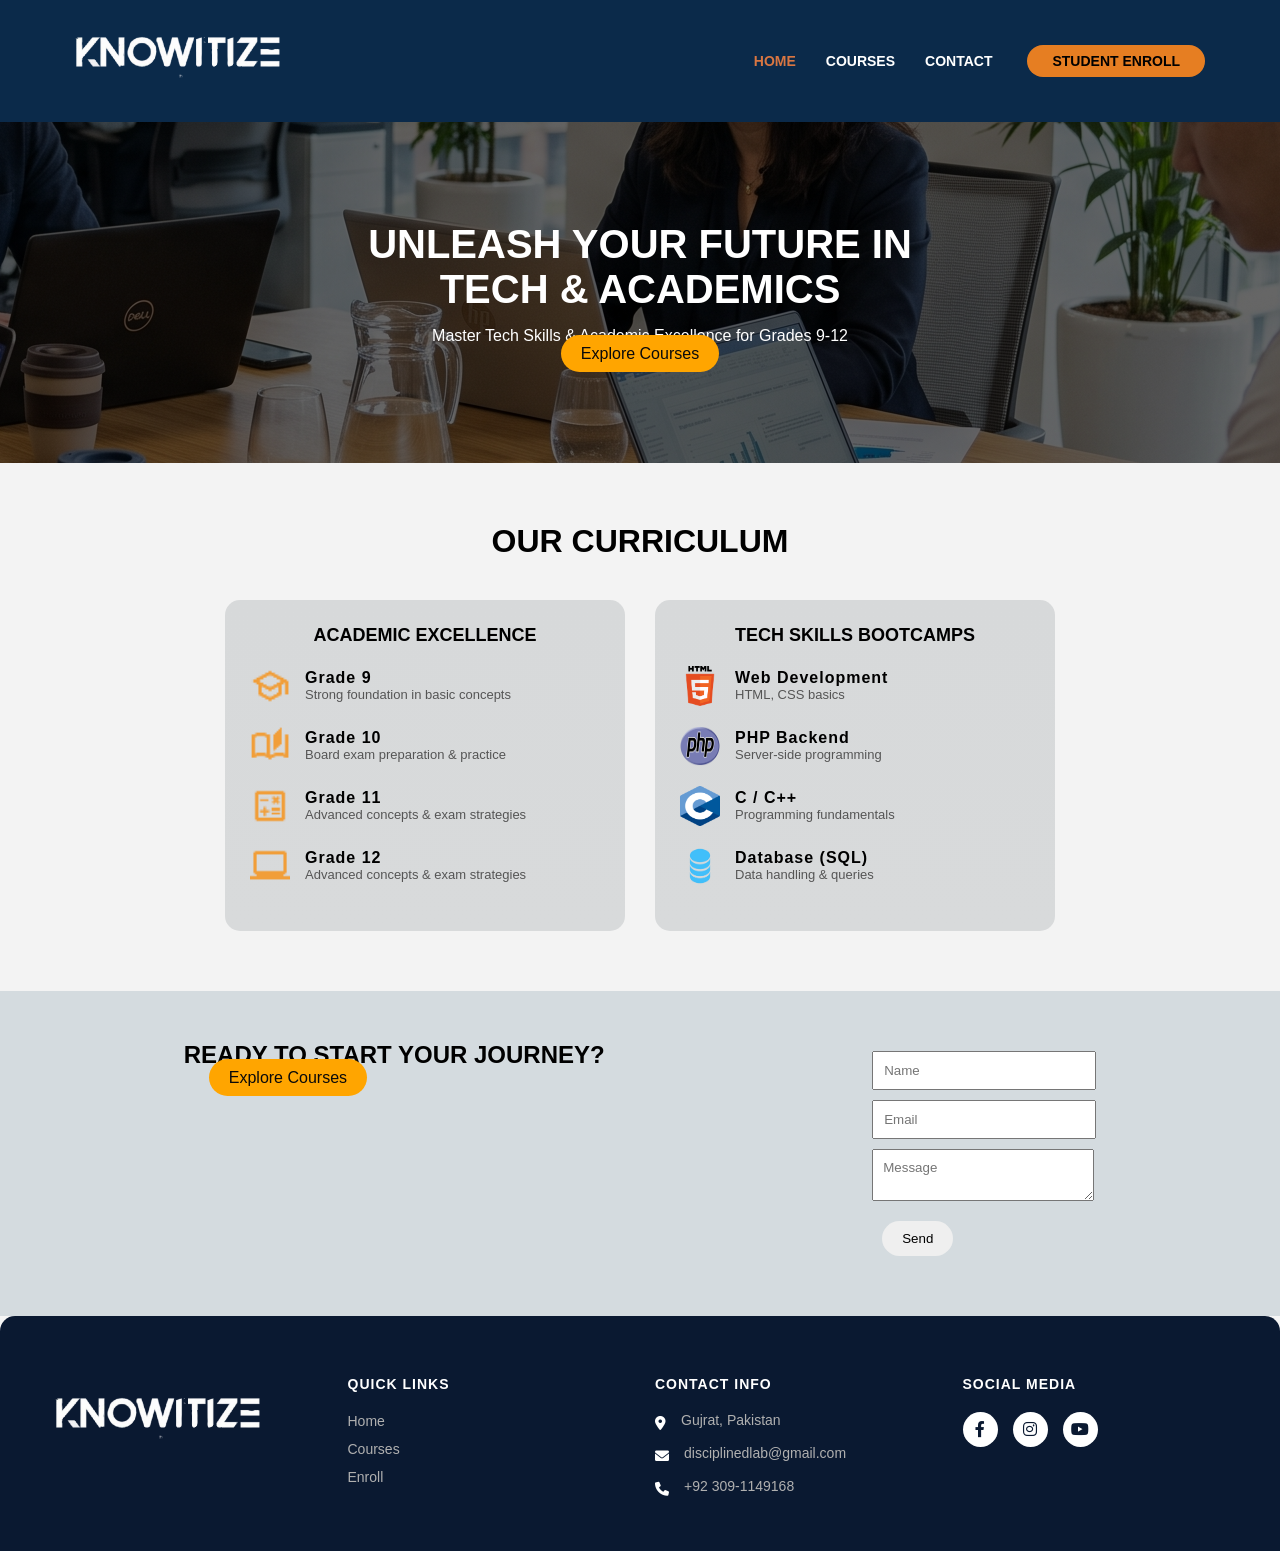
==== index.html @ fca65094 "updated" ====
<!DOCTYPE html>
<html lang="en">
<head>
    <meta charset="UTF-8">
    <meta name="viewport" content="width=device-width, initial-scale=1.0">
    <title>Knowitize Tech Academy</title>
    <link rel="icon" type="image/png" href="images/Untitled design.png">
    <link rel="stylesheet" href="https://cdnjs.cloudflare.com/ajax/libs/font-awesome/6.0.0/css/all.min.css">
    <link rel="stylesheet" href="style.css">
    <script src="script.js" defer></script>
</head>
<body>

<header>
    <div class="logo">
        <img src="images/logo1.png" alt="Tech Academy Logo">
    </div>
    <nav>
        <a href="#" class="active">Home</a>
        <a href="course.html">Courses</a>
        <a href="#main-footer" class="nav-link">CONTACT</a>
        <a href="enroll.html" class="login-btn">Student Enroll</a>
        <!-- <button class="login-btn">Enroll Now</button> -->
    </nav>
</header>

<!-- HERO SECTION -->
<section class="hero">
    <h1>UNLEASH YOUR FUTURE IN <br> TECH & ACADEMICS</h1>
    <p>Master Tech Skills & Academic Excellence for Grades 9-12</p>
    <div class="hero-buttons">
        <a href="course.html" class="primary">Explore Courses</a>
        <!-- <button class="primary">Explore Courses</button> -->
        <!-- <button class="secondary">Learn More</button> -->
    </div>
</section>

<!-- CURRICULUM -->
<section class="curriculum">
    <h2>OUR CURRICULUM</h2>

    <div class="cards">

        <!-- LEFT CARD -->
        <div class="card">
            <h3>ACADEMIC EXCELLENCE</h3>

            <div class="item">
                <img src="images/icon1.png" alt="">
                <div>
                    <h4>Grade 9</h4>
                    <p>Strong foundation in basic concepts</p>
                </div>
            </div>

            <div class="item">
                <img src="images/icon2.png" alt="">
                <div>
                    <h4>Grade 10</h4>
                    <p>Board exam preparation & practice</p>
                </div>
            </div>

            <div class="item">
                <img src="images/icon3.png" alt="">
                <div>
                    <h4>Grade 11</h4>
                    <p>Advanced concepts & exam strategies</p>
                </div>
            </div>

            <div class="item">
                <img src="images/icon4.png" alt="">
                <div>
                    <h4>Grade 12</h4>
                    <p>Advanced concepts & exam strategies</p>
                </div>
            </div>
        </div>

        <!-- RIGHT CARD -->
        <div class="card">
            <h3>TECH SKILLS BOOTCAMPS</h3>

            <div class="item">
                <img src="images/html.png" alt="">
                <div>
                    <h4>Web Development</h4>
                    <p>HTML, CSS basics</p>
                </div>
            </div>

            <div class="item">
                <img src="images/php.png" alt="">
                <div>
                    <h4>PHP Backend</h4>
                    <p>Server-side programming</p>
                </div>
            </div>

            <div class="item">
                <img src="images/c.png" alt="">
                <div>
                    <h4>C / C++</h4>
                    <p>Programming fundamentals</p>
                </div>
            </div>

            <div class="item">
                <img src="images/sql.png" alt="">
                <div>
                    <h4>Database (SQL)</h4>
                    <p>Data handling & queries</p>
                </div>
            </div>
        </div>

    </div>
</section>

<!-- CONTACT -->
<section class="contact">
    <div class="left">
        <h2>READY TO START YOUR JOURNEY?</h2>
        <a href="course.html" class="primary">Explore Courses</a>
        <!-- <button class="primary">Explore Courses</button> -->
    </div>

    <form class="form">
        <input type="text" placeholder="Name">
        <input type="email" placeholder="Email">
        <textarea placeholder="Message"></textarea>
        <button type="submit">Send</button>
    </form>
</section>

<!--footer-->
<footer id="main-footer">
    <div class="footer-container">
        <div class="footer-column logo-section">
            <div class="logo">
                <img src="images/logo1.png" alt="Tech Academy Logo">
            </div>
            <!-- <div class="logo-placeholder">
                <span class="t-blue">T</span><span class="a-orange">A</span> 
                <div class="logo-text">TECH<br>ACADEMY</div>
            </div> -->
        </div>

        <div class="footer-column">
            <h4>QUICK LINKS</h4>
            <ul>
                <li><a href="index.html">Home</a></li>
                <li><a href="course.html">Courses</a></li>
                <li><a href="enroll.html">Enroll</a></li>
            </ul>
        </div>

        <div class="footer-column">
            <h4>CONTACT INFO</h4>
            <div class="contact-item">
                <i class="fas fa-map-marker-alt"></i>
                <span>Gujrat, Pakistan</span>
            </div>
            <div class="contact-item">
                <i class="fas fa-envelope"></i>
                <span>disciplinedlab@gmail.com</span>
            </div>
            <div class="contact-item">
                <i class="fas fa-phone"></i>
                <span>+92 309-1149168</span>
            </div>
        </div>

        <div class="footer-column">
            <h4>SOCIAL MEDIA</h4>
            <div class="social-icons">
                <a href="#"><i class="fab fa-facebook-f"></i></a>
                <a href="https://www.instagram.com/knowitizetech/"><i class="fab fa-instagram"></i></a>
                <a href="https://www.youtube.com/@Knowitizetech"><i class="fab fa-youtube"></i></a>
            </div>
        </div>
    </div>
</footer>

</body>
</html>

</body>
</html>
---- style.css ----
* {
    margin: 0;
    padding: 0;
    font-family: Arial, sans-serif;
}

html {
    scroll-behavior: smooth;
}

body {
    background: #f5f5f5;
}

/* NAVBAR */
header {
    display: flex;
    justify-content: space-between;
    align-items: center;   
    padding: 15px 60px;
    background: #0b2a4a;
    color: white;
}

/* LOGO */
.logo img {
    width: 250px;   
    height: auto; /* Changed to auto to prevent stretching */
}

/* NAVIGATION */
nav {
    display: flex;
    align-items: center;
}

nav a {
    margin: 0 15px;
    color: white;
    text-decoration: none;
    font-family: 'Segoe UI', sans-serif;
    font-size: 14px;
    font-weight: 600;
    text-transform: uppercase; /* Makes text capital like the image */
    transition: 0.3s;
}

/* ACTIVE STATE - This turns Home orange on reload */
nav a.active {
    color: #d97642; /* The orange color from your logo */
}

/* LOGIN BUTTON */
.login-btn {
    background: #e67e22; /* Matches the 'A' in the logo better */
    color: rgb(1, 1, 1);
    border: none;
    padding: 8px 25px;
    border-radius: 25px;
    margin-left: 20px;
    font-weight: bold;
    cursor: pointer;
    transition: background 0.3s;
}

.login-btn:hover {
    background: #d35400;
}

/* HERO */
.hero {
    text-align: center;
    padding: 100px 20px;
    background: linear-gradient(rgba(0,0,0,0.6), rgba(0,0,0,0.6)),
                url('images/bg.png');
    color: white;
}

.hero h1 {
    font-size: 40px;
    margin-bottom: 15px;
}

/* .hero-buttons a {
    margin: 10px;
    padding: 10px 20px;
    border-radius: 25px;
    border: none;
} */

.primary {
    background: orange;
    color: rgb(10, 10, 10);
    margin: 25px;
    padding: 10px 20px;
    border-radius: 25px;
    border: none;
    text-decoration: none;
    transition: background 0.3s;
}
.primary:hover{
    background-color: #204c77;
}

.secondary {
    background: transparent;
    border: 1px solid white;
    color: white;
}

/* CURRICULUM */
.curriculum {
    padding: 60px 20px;
    background: #f3f3f3;
    text-align: center;
}

.curriculum h2 {
    font-size: 32px;
    margin-bottom: 40px;
}

/* CARDS CONTAINER */
.cards {
    display: flex;
    justify-content: center;
    gap: 30px;
    flex-wrap: wrap;
}

/* EACH CARD */
.card {
    background: linear-gradient(to bottom, #d7d9da, #d8dadb);
    padding: 25px;
    width: 350px;
    border-radius: 15px;
    text-align: left;
}

/* CARD TITLE */
.card h3 {
    font-size: 18px;
    margin-bottom: 20px;
    text-align: center;
}

/* ITEM ROW */
.item {
    display: flex;
    align-items: center;
    margin-bottom: 20px;
}

/* ICON */
.item img {
    width: 40px;
    height: 40px;
    margin-right: 15px;
    color: orange;
}

/* TEXT */
.item h4 {
    margin: 0;
    font-size: 16px;
}

.item p {
    font-size: 13px;
    color: #555;
}

/* CONTACT */
.contact {
    display: flex;
    justify-content: space-around;
    padding: 50px;
    background: #d4dbdf;
}

.form input, .form textarea {
    display: block;
    width: 200px;
    margin: 10px 0;
    padding: 10px;
}

.left button{
    margin: 10px;
    padding: 10px 20px;
    border-radius: 25px;
    border: none;

}

.form button{
    margin: 10px;
    padding: 10px 20px;
    border-radius: 25px;
    border: none;
}


footer {
    background-color: #0a1931; 
    color: white;
    /* Use pixels for side padding to prevent percentage scaling issues on wide screens */
    padding: 60px 20px 40px 20px; 
    border-top-left-radius: 15px;
    border-top-right-radius: 15px;
    
    /* FIX: Remove width: 100% and fixed heights */
    height: auto; 
    display: block;
    width: auto; /* Let the browser handle the width naturally */
}

.footer-container {
    display: flex;
    justify-content: space-between;
    align-items: flex-start;
    flex-wrap: wrap;
    gap: 30px;
    
    /* FIX: Constrain the content so it doesn't spread to the very edges of big monitors */
    max-width: 1200px; 
    margin: 0 auto; /* Centers the footer content */
}

.footer-column {
    flex: 1;
    min-width: 200px;
}

/* RESPONSIVE FIX FOR MOBILE */
@media (max-width: 768px) {
    footer {
        padding: 40px 15px;
        border-radius: 0; /* Optional: Looks better on mobile screens */
    }

    .footer-container {
        flex-direction: column;
        align-items: center;
        text-align: center;
    }

    .contact-item {
        justify-content: center;
    }

    .social-icons {
        justify-content: center;
    }
}

/* Logo Styling */
.logo-placeholder {
    display: flex;
    align-items: center;
    font-size: 40px;
    font-weight: bold;
}
.t-blue { color: #3a7bd5; }
.a-orange { color: #d97642; margin-left: -5px; }
.logo-text {
    font-size: 18px;
    line-height: 1;
    margin-left: 10px;
    letter-spacing: 1px;
}

/* Typography */
h4 {
    font-size: 14px;
    margin-bottom: 20px;
    letter-spacing: 1px;
    font-weight: 600;
}

ul {
    list-style: none;
}

ul li {
    margin-bottom: 10px;
}

ul li a {
    color: #b0b0b0;
    text-decoration: none;
    font-size: 14px;
    transition: 0.3s;
}

ul li a:hover {
    color: white;
}

/* Contact Items */
.contact-item {
    display: flex;
    align-items: flex-start;
    margin-bottom: 15px;
    font-size: 14px;
    color: #b0b0b0;
}

.contact-item i {
    margin-right: 15px;
    margin-top: 4px;
    color: white;
}

/* Social Media Icons */
.social-icons {
    display: flex;
    gap: 15px;
}

.social-icons a {
    width: 35px;
    height: 35px;
    background: white;
    color: #0a1931;
    border-radius: 50%;
    display: flex;
    align-items: center;
    justify-content: center;
    text-decoration: none;
    transition: 0.3s;
}

.social-icons a:hover {
    background: orange;
    color: white;
} 

/* Responsive Styles for Mobile */
@media (max-width: 768px) {
    header {
        flex-direction: column; /* Stack logo and nav vertically */
        padding: 20px;          /* Reduce padding so it doesn't squish content */
        text-align: center;
    }

    .logo img {
        width: 180px;          /* Make logo smaller on mobile */
        margin-bottom: 15px;
    }

    nav {
        flex-wrap: wrap;       /* Allow links to go to the next line if needed */
        justify-content: center;
        gap: 10px;             /* Spacing between wrapped links */
    }

    nav a {
        margin: 5px 10px;      /* Tighter spacing for mobile */
        font-size: 12px;       /* Slightly smaller text */
    }

    .login-btn {
        margin-left: 0;        /* Remove the side margin */
        margin-top: 10px;      /* Add space above the button */
        width: 100%;           /* Make button full width (optional, looks better on mobile) */
    }
}
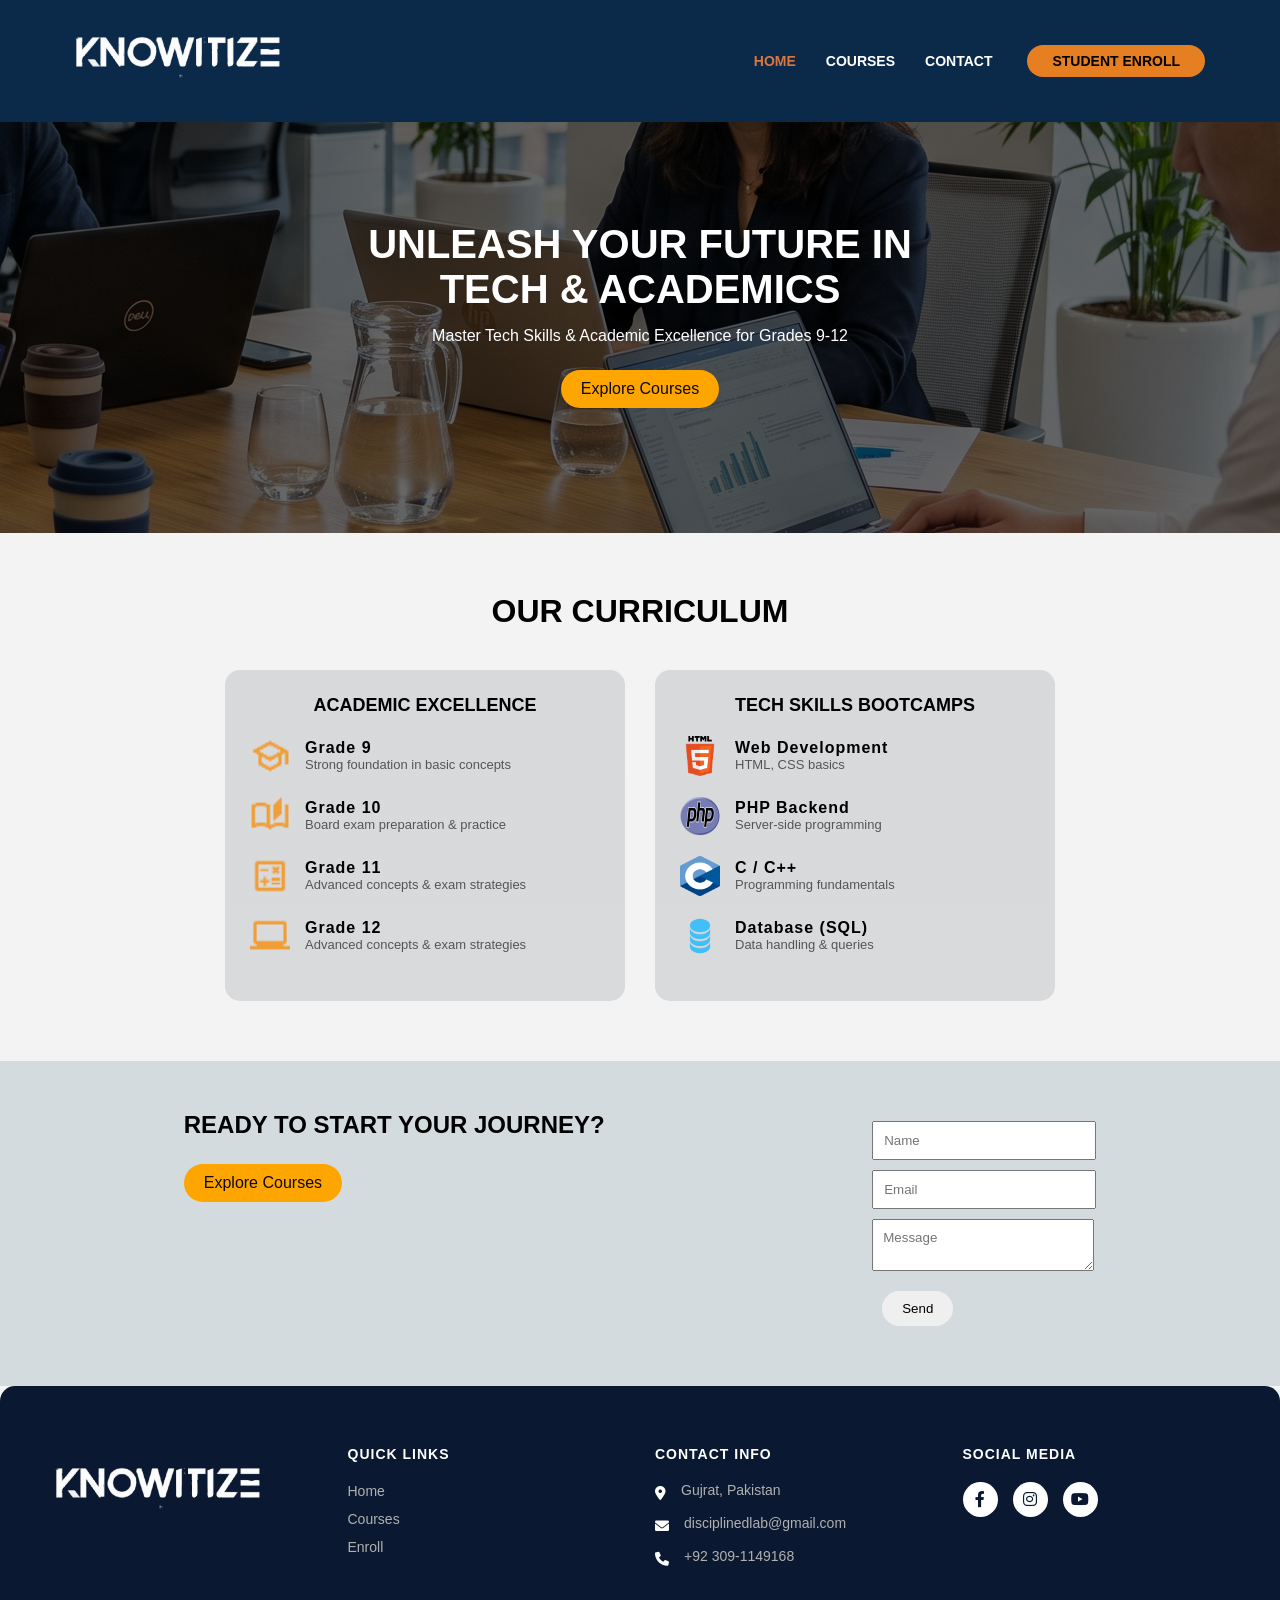
==== commit ac7ade01: "updated" ====
--- a/index.html
+++ b/index.html
@@ -13,7 +13,7 @@
 
 <header>
     <div class="logo">
-        <img src="images/logo1.png" alt="Tech Academy Logo">
+        <a href="index.html"><img src="images/logo1.png" alt="Tech Academy Logo"></a>
     </div>
     <nav>
         <a href="#" class="active">Home</a>
--- a/style.css
+++ b/style.css
@@ -89,12 +89,12 @@
 } */
 
 .primary {
+    display: inline-block;   /* 🔑 important */
     background: orange;
     color: rgb(10, 10, 10);
-    margin: 25px;
+    margin: 25px 0;          /* better vertical spacing */
     padding: 10px 20px;
     border-radius: 25px;
-    border: none;
     text-decoration: none;
     transition: background 0.3s;
 }
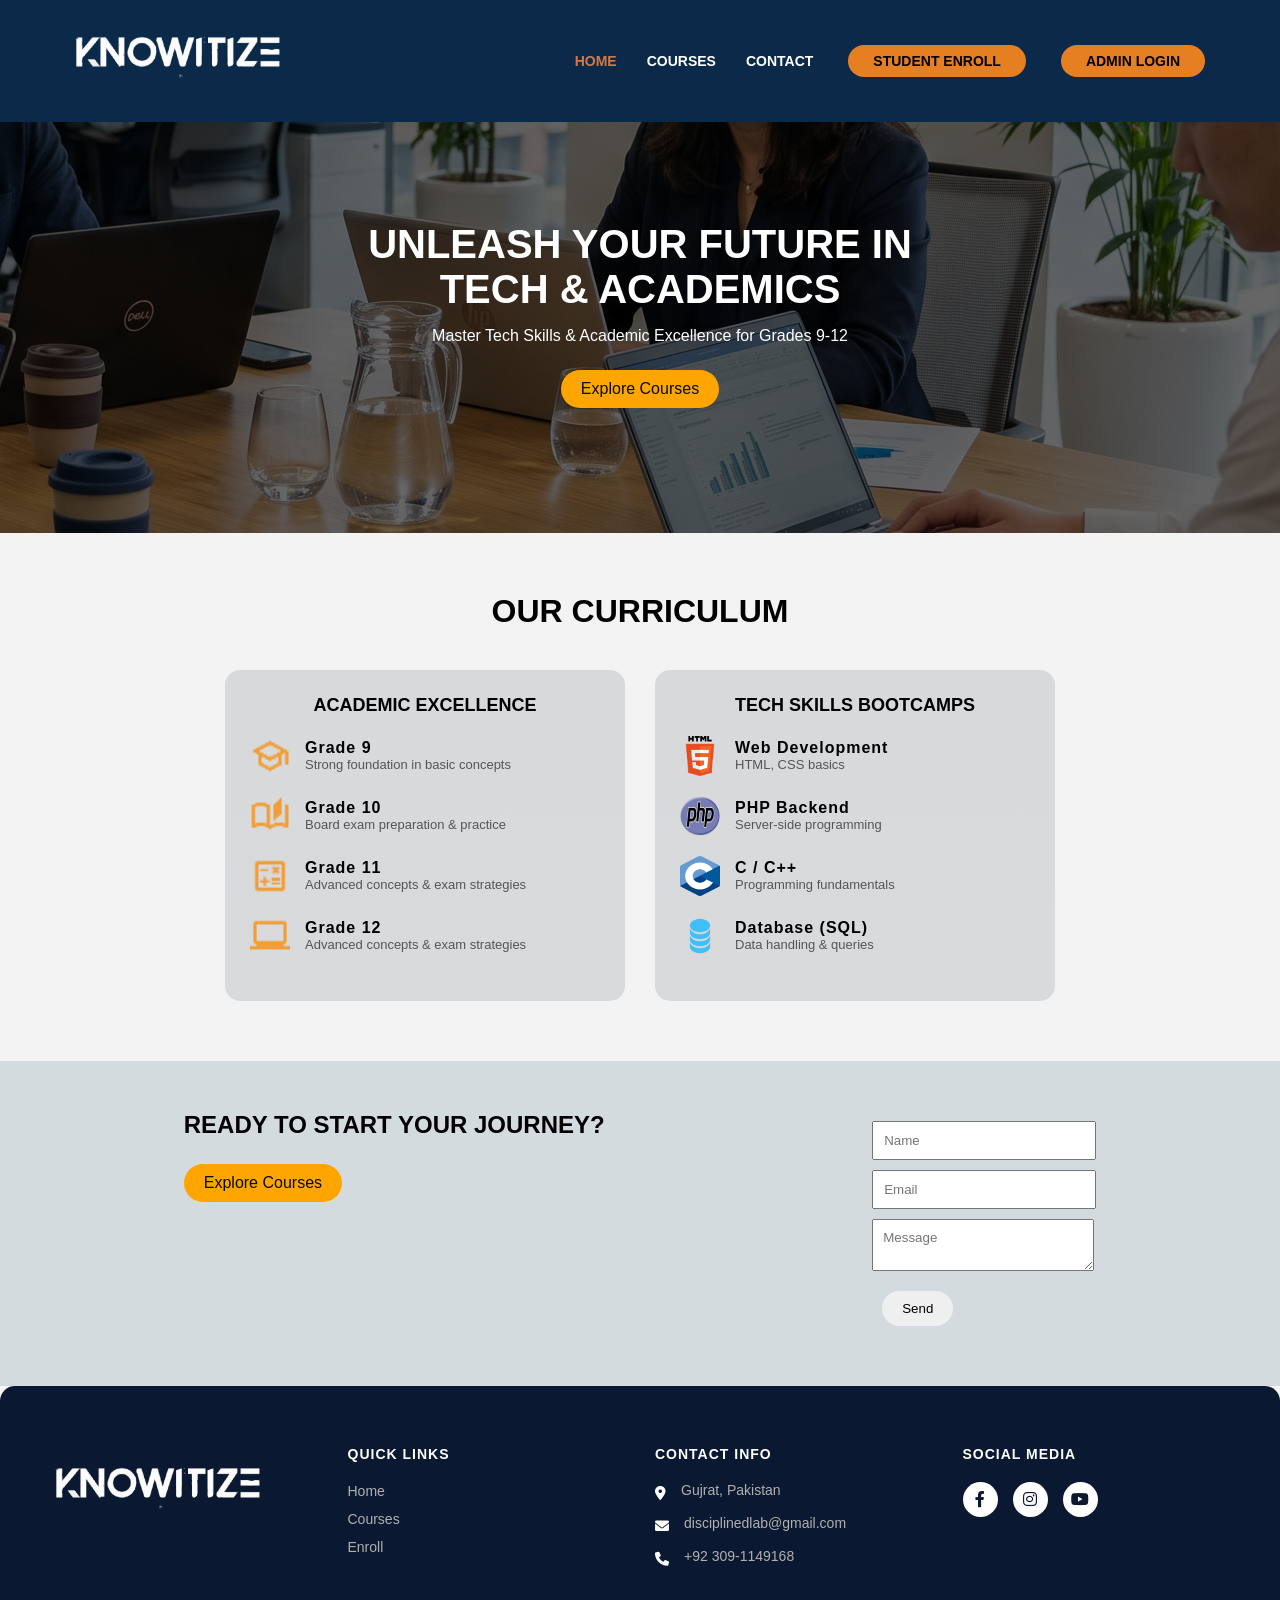
==== commit d07ca698: "Update index.html" ====
--- a/index.html
+++ b/index.html
@@ -20,6 +20,7 @@
         <a href="course.html">Courses</a>
         <a href="#main-footer" class="nav-link">CONTACT</a>
         <a href="enroll.html" class="login-btn">Student Enroll</a>
+        <a href="admin.html" class="login-btn">Admin Login</a>
         <!-- <button class="login-btn">Enroll Now</button> -->
     </nav>
 </header>
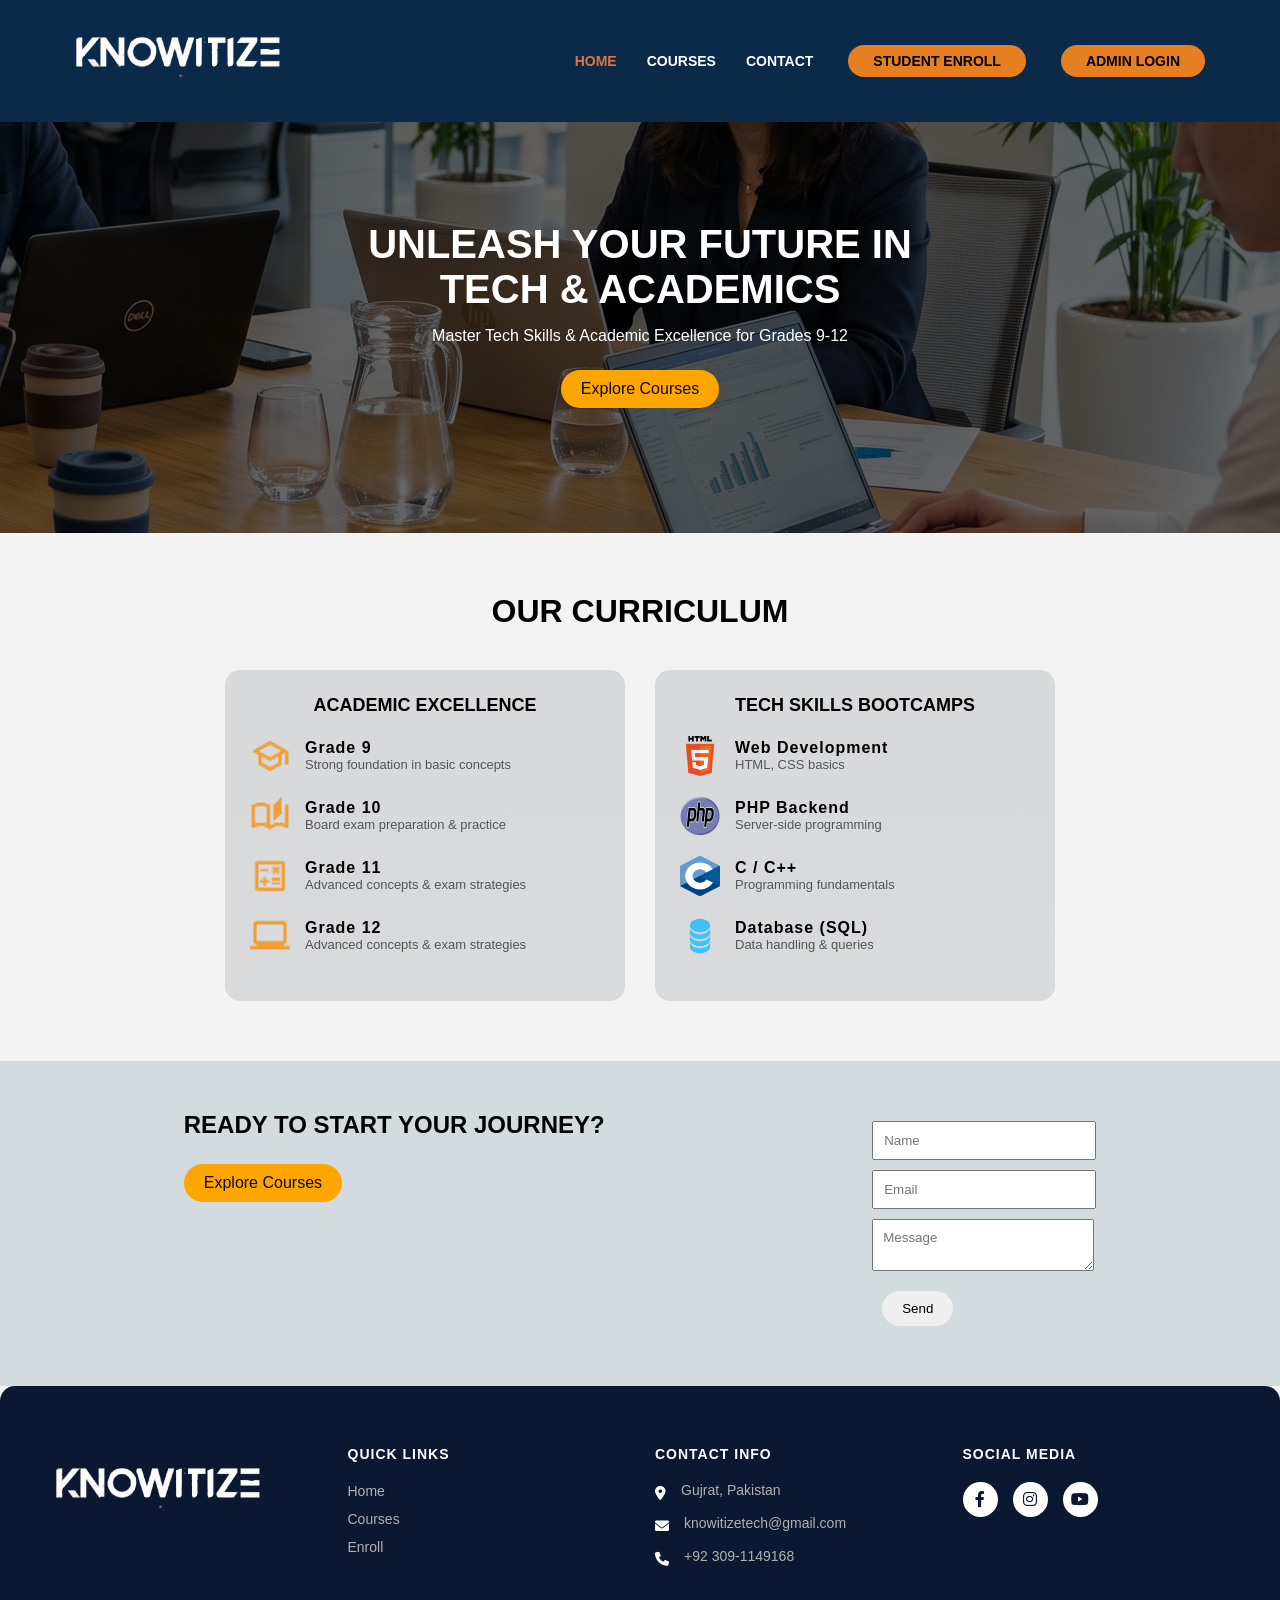
==== commit c0e04ffe: "updated" ====
--- a/index.html
+++ b/index.html
@@ -20,7 +20,7 @@
         <a href="course.html">Courses</a>
         <a href="#main-footer" class="nav-link">CONTACT</a>
         <a href="enroll.html" class="login-btn">Student Enroll</a>
-        <a href="admin.html" class="login-btn">Admin Login</a>
+        <a href="login.html" class="login-btn">Admin Login</a>
         <!-- <button class="login-btn">Enroll Now</button> -->
     </nav>
 </header>
@@ -165,7 +165,7 @@
             </div>
             <div class="contact-item">
                 <i class="fas fa-envelope"></i>
-                <span>disciplinedlab@gmail.com</span>
+                <span>knowitizetech@gmail.com</span>
             </div>
             <div class="contact-item">
                 <i class="fas fa-phone"></i>
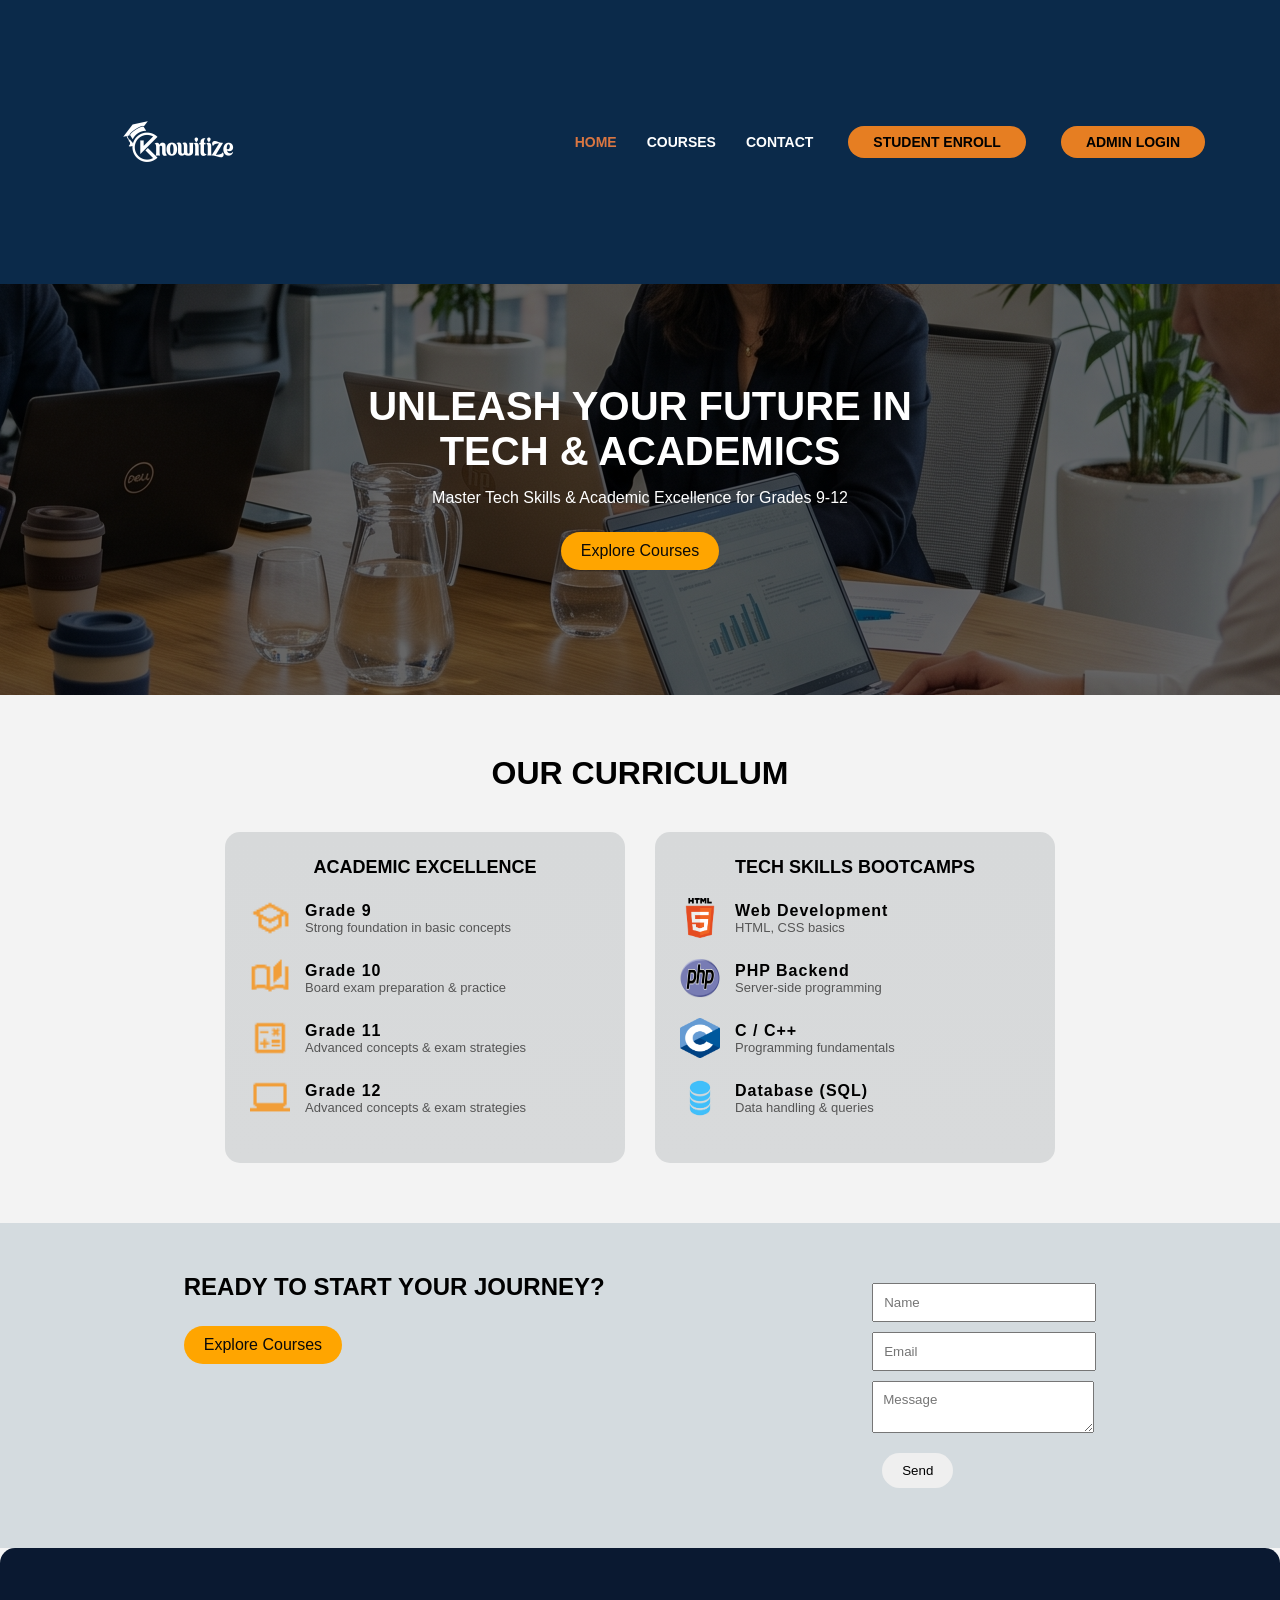
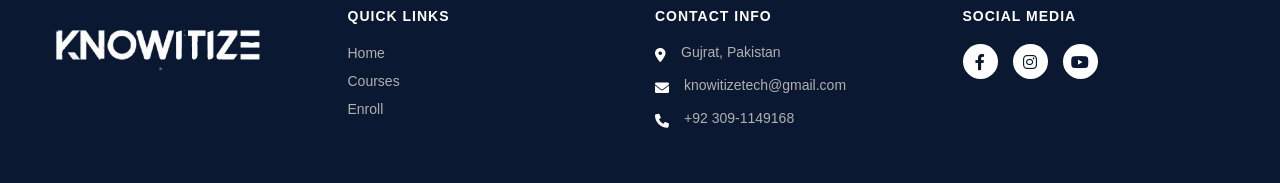
==== commit 3ecffa33: "Update index.html" ====
--- a/index.html
+++ b/index.html
@@ -13,7 +13,7 @@
 
 <header>
     <div class="logo">
-        <a href="index.html"><img src="images/logo1.png" alt="Tech Academy Logo"></a>
+        <a href="index.html"><img src="images/2.png" alt="Tech Academy Logo"></a>
     </div>
     <nav>
         <a href="#" class="active">Home</a>
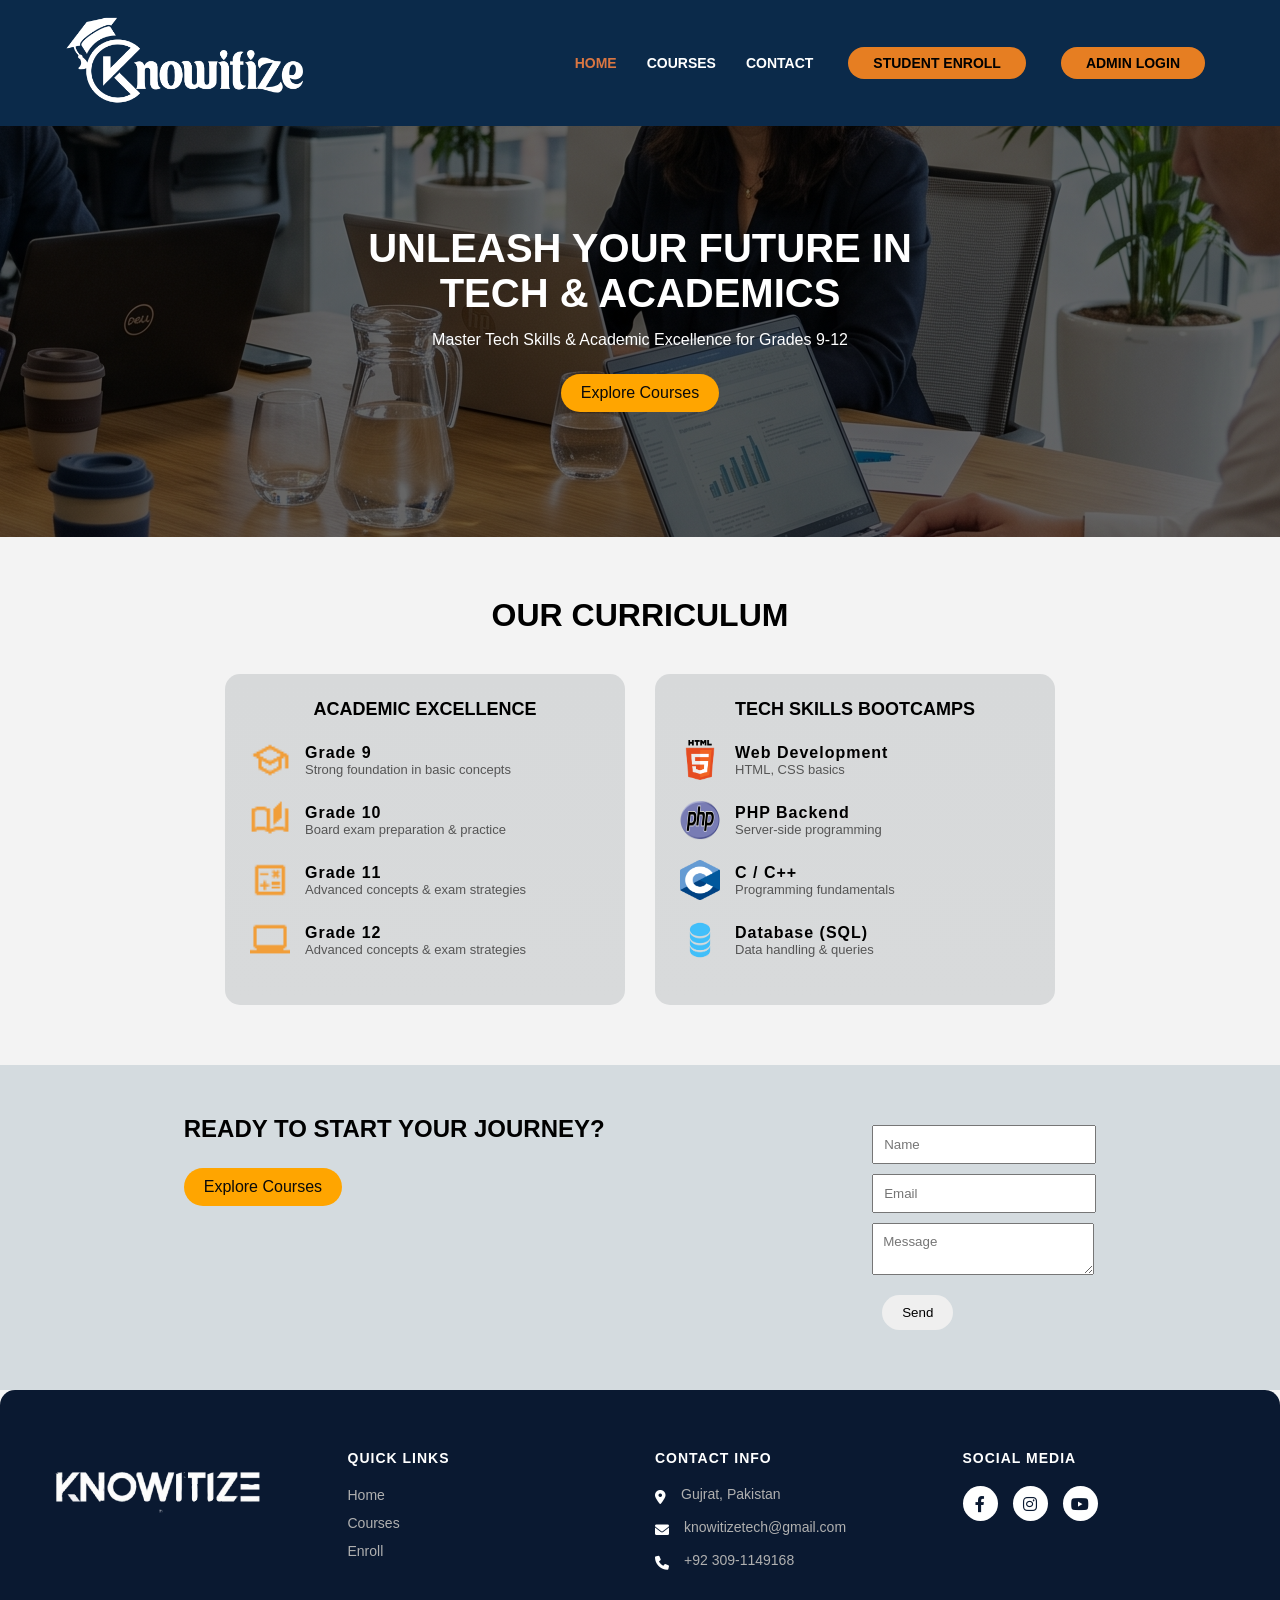
==== commit 1366f920: "updated" ====
--- a/index.html
+++ b/index.html
@@ -13,7 +13,7 @@
 
 <header>
     <div class="logo">
-        <a href="index.html"><img src="images/2.png" alt="Tech Academy Logo"></a>
+        <a href="index.html"><img src="images/2.1.png" alt="Tech Academy Logo"></a>
     </div>
     <nav>
         <a href="#" class="active">Home</a>
--- a/style.css
+++ b/style.css
@@ -26,6 +26,7 @@
 .logo img {
     width: 250px;   
     height: auto; /* Changed to auto to prevent stretching */
+    
 }
 
 /* NAVIGATION */
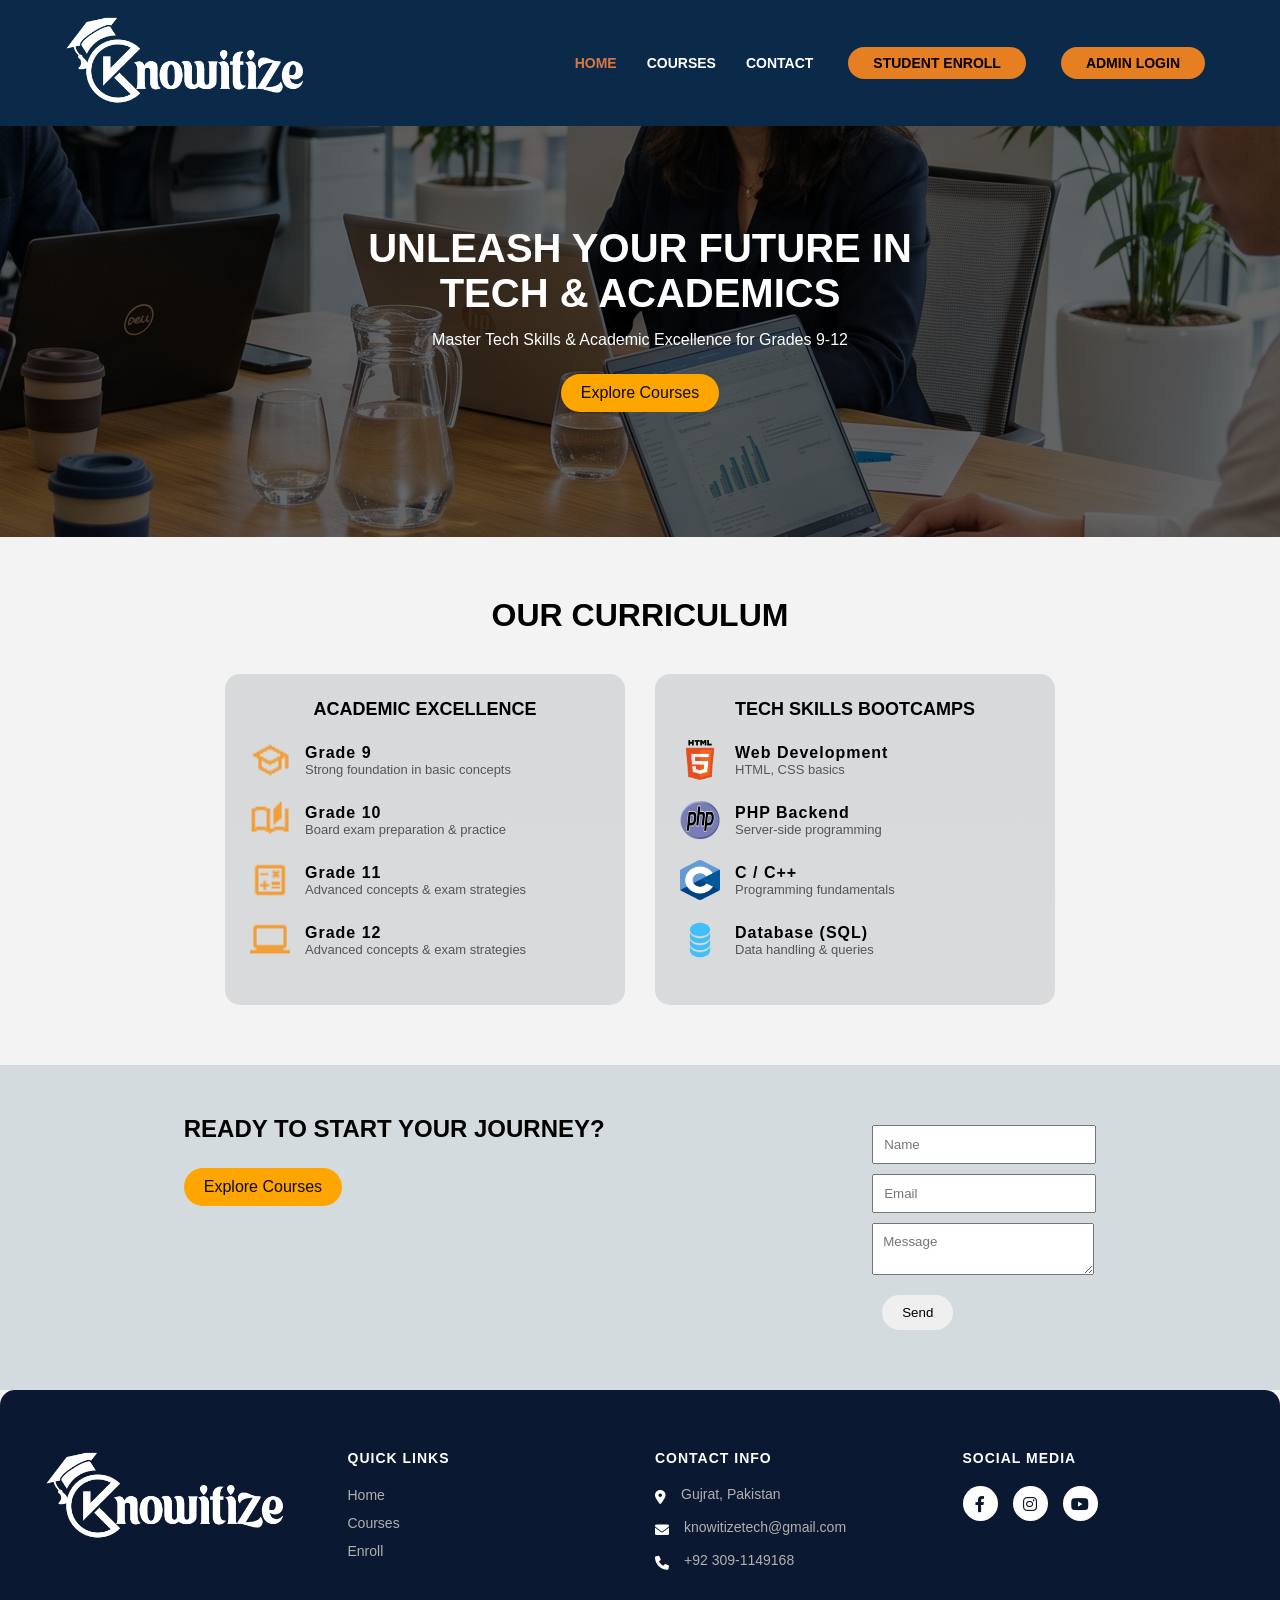
==== commit 8dc77e72: "added" ====
--- a/index.html
+++ b/index.html
@@ -140,7 +140,7 @@
     <div class="footer-container">
         <div class="footer-column logo-section">
             <div class="logo">
-                <img src="images/logo1.png" alt="Tech Academy Logo">
+                <img src="images/2.1.png" alt="Tech Academy Logo">
             </div>
             <!-- <div class="logo-placeholder">
                 <span class="t-blue">T</span><span class="a-orange">A</span> 
